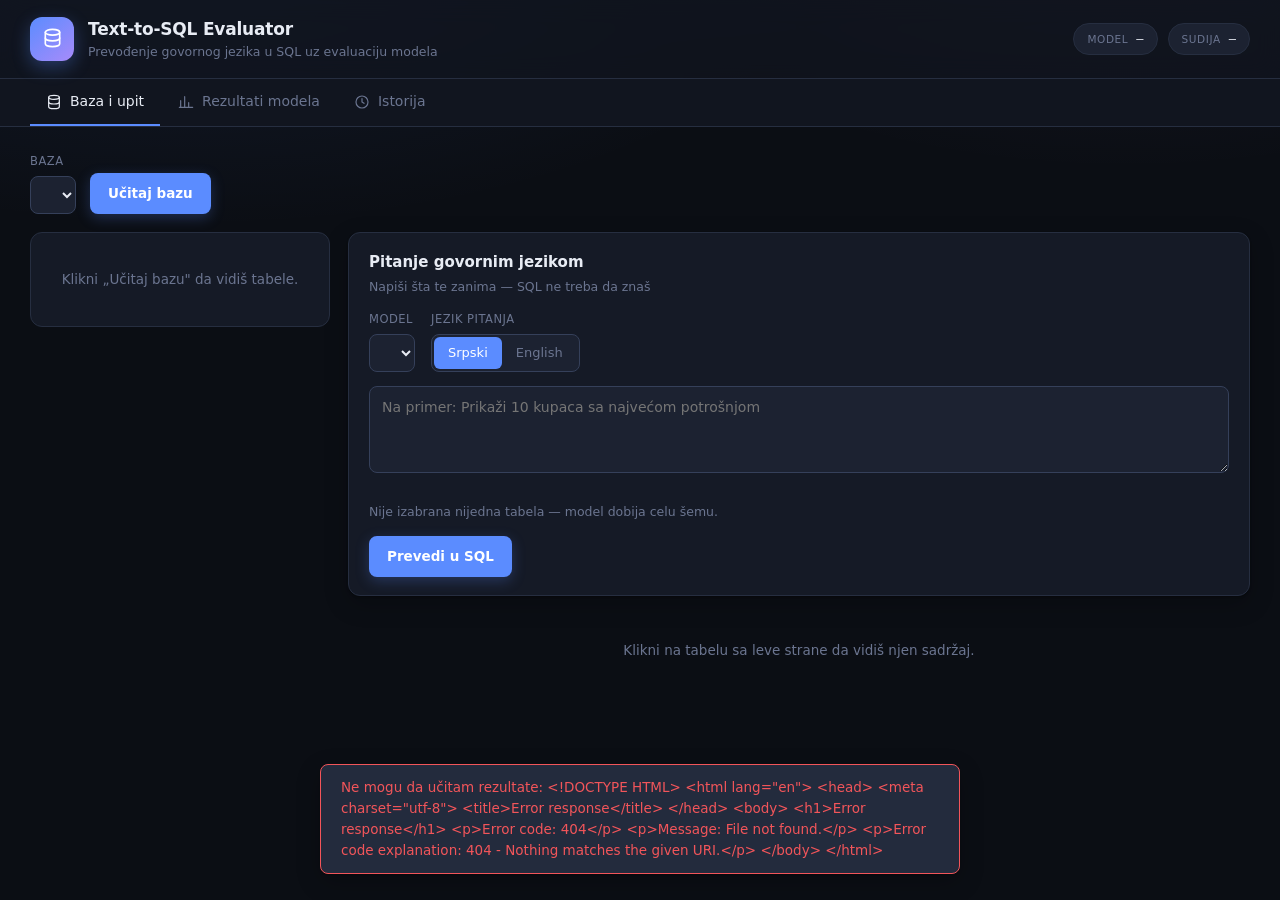
==== frontend/index.html @ 71a7b0b5 "Front i back u zasebnim folderima; upit premesten u tab sa bazom STRUKTURA - src/ -> backend/ (Api, " ====
<!DOCTYPE html>
<html lang="sr">
<head>
  <meta charset="utf-8">
  <meta name="viewport" content="width=device-width, initial-scale=1">
  <title>Text-to-SQL Evaluator</title>
  <link rel="stylesheet" href="css/styles.css">
</head>
<body>

<header class="topbar">
  <div class="brand">
    <div class="brand-mark">
      <svg viewBox="0 0 24 24" aria-hidden="true">
        <ellipse cx="12" cy="5.5" rx="7.5" ry="3"/>
        <path d="M4.5 5.5v6c0 1.66 3.36 3 7.5 3s7.5-1.34 7.5-3v-6"/>
        <path d="M4.5 11.5v6c0 1.66 3.36 3 7.5 3s7.5-1.34 7.5-3v-6"/>
      </svg>
    </div>
    <div>
      <h1>Text-to-SQL Evaluator</h1>
      <p class="brand-sub">Prevođenje govornog jezika u SQL uz evaluaciju modela</p>
    </div>
  </div>

  <div class="topbar-right">
    <div class="pill" id="pill-model" title="Model koji generiše SQL">
      <span class="pill-label">model</span>
      <span class="pill-value" id="pill-model-value">—</span>
    </div>
    <div class="pill" id="pill-sudija" title="Model u ulozi sudije">
      <span class="pill-label">sudija</span>
      <span class="pill-value" id="pill-sudija-value">—</span>
    </div>
  </div>
</header>

<nav class="tabs" role="tablist">
  <button class="tab is-active" data-tab="baza" role="tab">
    <svg viewBox="0 0 24 24" aria-hidden="true"><ellipse cx="12" cy="5" rx="8" ry="3"/><path d="M4 5v14c0 1.7 3.6 3 8 3s8-1.3 8-3V5"/><path d="M4 12c0 1.7 3.6 3 8 3s8-1.3 8-3"/></svg>
    Baza i upit
  </button>
  <button class="tab" data-tab="rezultati" role="tab">
    <svg viewBox="0 0 24 24" aria-hidden="true"><path d="M4 20V10M10 20V4M16 20v-7M22 20H2"/></svg>
    Rezultati modela
  </button>
  <button class="tab" data-tab="istorija" role="tab">
    <svg viewBox="0 0 24 24" aria-hidden="true"><circle cx="12" cy="12" r="9"/><path d="M12 7v5l3 2"/></svg>
    Istorija
  </button>
</nav>

<main>

  <!-- ================= BAZA I UPIT ================= -->
  <section class="panel is-active" id="tab-baza">
    <div class="alatna-traka">
      <div class="polje">
        <label for="izbor-baze">Baza</label>
        <select id="izbor-baze"></select>
      </div>
      <button class="dugme dugme-glavno" id="dugme-ucitaj-bazu">Učitaj bazu</button>
      <div class="alatna-info" id="baza-info"></div>
    </div>

    <div class="baza-raspored">
      <aside class="tabele-lista" id="tabele-lista">
        <div class="prazno-malo">Klikni „Učitaj bazu" da vidiš tabele.</div>
      </aside>

      <div class="baza-desno">

        <div class="kartica">
          <div class="kartica-zaglavlje">
            <h3>Pitanje govornim jezikom</h3>
            <span class="kartica-opis">Napiši šta te zanima — SQL ne treba da znaš</span>
          </div>

          <div class="upit-kontrole">
            <div class="polje">
              <label for="upit-model">Model</label>
              <select id="upit-model"></select>
            </div>
            <div class="polje">
              <label>Jezik pitanja</label>
              <div class="prekidac" id="prekidac-jezik">
                <button class="prekidac-opcija is-active" data-jezik="sr">Srpski</button>
                <button class="prekidac-opcija" data-jezik="en">English</button>
              </div>
            </div>
          </div>

          <textarea id="upit-tekst" rows="3"
                    placeholder="Na primer: Prikaži 10 kupaca sa najvećom potrošnjom"></textarea>

          <div class="predlozi" id="predlozi"></div>
          <div class="izabrane-tabele" id="izabrane-tabele-info"></div>

          <div class="upit-akcije">
            <button class="dugme dugme-glavno" id="dugme-prevedi">
              <span class="dugme-tekst">Prevedi u SQL</span>
            </button>
            <span class="upit-status" id="upit-status"></span>
          </div>
        </div>

        <div class="kartica hidden" id="kartica-sql">
          <div class="kartica-zaglavlje sa-akcijom">
            <div>
              <h3>Generisani SQL</h3>
              <span class="kartica-opis" id="sql-meta"></span>
            </div>
            <div class="ocena-znacka" id="ocena-znacka"></div>
          </div>

          <pre class="sql-prikaz" id="sql-prikaz"></pre>
          <div class="obrazlozenje" id="obrazlozenje"></div>

          <div class="upit-akcije">
            <button class="dugme dugme-glavno" id="dugme-izvrsi">Izvrši upit</button>
            <button class="dugme dugme-tiho" id="dugme-kopiraj">Kopiraj SQL</button>
            <span class="upit-status" id="izvrsi-status"></span>
          </div>
        </div>

        <div class="kartica hidden" id="kartica-rezultat">
          <div class="kartica-zaglavlje">
            <h3>Rezultat upita</h3>
            <span class="kartica-opis" id="rezultat-meta"></span>
          </div>
          <div class="tabela-okvir">
            <table class="tabela" id="tabela-rezultat"></table>
          </div>
        </div>

        <div class="tabela-detalj" id="tabela-detalj">
          <div class="prazno-malo">Klikni na tabelu sa leve strane da vidiš njen sadržaj.</div>
        </div>

      </div>
    </div>
  </section>

  <!-- ================= REZULTATI MODELA ================= -->
  <section class="panel" id="tab-rezultati">
    <div id="rezultati-prazno" class="prazno hidden">
      <div class="prazno-ikona">
        <svg viewBox="0 0 24 24"><path d="M4 20V10M10 20V4M16 20v-7M22 20H2"/></svg>
      </div>
      <h2>Test modela još nije pokrenut</h2>
      <p>Grafikoni se crtaju iz stvarnih rezultata testiranja. Pokreni benchmark pa se vrati ovde.</p>
      <pre class="kod-blok">dotnet run --project backend/SqlQueryEvaluator.Benchmark</pre>
    </div>

    <div id="rezultati-sadrzaj" class="hidden">
      <div class="pobednik" id="pobednik-kartica">
        <div class="pobednik-oznaka">Najbolji model</div>
        <div class="pobednik-ime" id="pobednik-ime">—</div>
        <div class="pobednik-metrike" id="pobednik-metrike"></div>
      </div>

      <div class="kpi-red" id="kpi-red"></div>

      <div class="grid-grafikoni">
        <div class="kartica">
          <div class="kartica-zaglavlje">
            <h3>Tačnost po modelu</h3>
            <span class="kartica-opis">Execution accuracy — udeo upita čiji se rezultat poklopio sa tačnim</span>
          </div>
          <div class="grafikon-okvir"><canvas id="graf-modeli"></canvas></div>
        </div>

        <div class="kartica">
          <div class="kartica-zaglavlje">
            <h3>Tačnost po težini zadatka</h3>
            <span class="kartica-opis">Koliko model pada kada zadatak postane složeniji</span>
          </div>
          <div class="grafikon-okvir"><canvas id="graf-tezina"></canvas></div>
        </div>

        <div class="kartica">
          <div class="kartica-zaglavlje">
            <h3>Srpski naspram engleskog</h3>
            <span class="kartica-opis">Isto pitanje na dva jezika — koliko se gubi na srpskom</span>
          </div>
          <div class="grafikon-okvir"><canvas id="graf-jezik"></canvas></div>
        </div>

        <div class="kartica">
          <div class="kartica-zaglavlje">
            <h3>Brzina naspram tačnosti</h3>
            <span class="kartica-opis">Gore levo je najbolje: tačan i brz</span>
          </div>
          <div class="grafikon-okvir"><canvas id="graf-brzina"></canvas></div>
        </div>

        <div class="kartica kartica-siroka">
          <div class="kartica-zaglavlje">
            <h3>Da li je sudija pouzdan?</h3>
            <span class="kartica-opis">
              Prosečna ocena sudije (1–5, skalirana na 100) uporedo sa objektivnom tačnošću.
              Veliki razmak znači da sudija precenjuje ili potcenjuje modele.
            </span>
          </div>
          <div class="grafikon-okvir"><canvas id="graf-sudija"></canvas></div>
          <div class="slaganje-kutija" id="slaganje-kutija"></div>
        </div>
      </div>

      <div class="kartica">
        <div class="kartica-zaglavlje sa-akcijom">
          <div>
            <h3>Sve metrike</h3>
            <span class="kartica-opis">Tabela iz koje se preuzimaju brojevi za pisani deo rada</span>
          </div>
          <a class="dugme dugme-tiho" id="dugme-csv" href="/api/benchmark/izvoz.csv" download>
            Preuzmi CSV
          </a>
        </div>
        <div class="tabela-okvir">
          <table class="tabela" id="tabela-metrike"></table>
        </div>
      </div>
    </div>
  </section>

  <!-- ================= ISTORIJA ================= -->
  <section class="panel" id="tab-istorija">
    <div class="alatna-traka">
      <button class="dugme dugme-tiho" id="dugme-osvezi-istoriju">Osveži</button>
      <button class="dugme dugme-tiho dugme-opasno" id="dugme-obrisi-istoriju">Obriši istoriju</button>
    </div>
    <div id="istorija-lista"></div>
  </section>

</main>

<div class="toast" id="toast"></div>

<script src="vendor/chart.umd.min.js"></script>
<script type="module" src="js/app.js"></script>
</body>
</html>
---- frontend/css/styles.css ----
/* =====================================================================
   Text-to-SQL Evaluator — stilovi
   Tamna tema. Boje su definisane kao promenljive na jednom mestu, pa se
   cela paleta menja izmenom bloka :root.
   ===================================================================== */

:root {
  --bg:            #0b0e14;
  --bg-2:          #11151f;
  --povrsina:      #151a26;
  --povrsina-2:    #1c2231;
  --povrsina-3:    #232b3d;
  --ivica:         #262e40;
  --ivica-jaka:    #35405a;

  --tekst:         #e8ecf4;
  --tekst-2:       #9aa5bd;
  --tekst-3:       #6b7590;

  --akcenat:       #5b8cff;
  --akcenat-jak:   #7aa2ff;
  --akcenat-slab:  rgba(91, 140, 255, 0.14);

  --zelena:        #3ecf8e;
  --zelena-slaba:  rgba(62, 207, 142, 0.14);
  --zuta:          #f0b429;
  --zuta-slaba:    rgba(240, 180, 41, 0.14);
  --crvena:        #f2555a;
  --crvena-slaba:  rgba(242, 85, 90, 0.14);
  --ljubicasta:    #a78bfa;
  --tirkiz:        #2dd4bf;

  --radijus:       12px;
  --radijus-malo:  8px;
  --senka:         0 1px 2px rgba(0,0,0,.3), 0 8px 24px rgba(0,0,0,.22);

  --font:  "Segoe UI", system-ui, -apple-system, "Helvetica Neue", sans-serif;
  --mono:  "Cascadia Mono", "Consolas", "SF Mono", monospace;
}

* { box-sizing: border-box; }

html, body { height: 100%; }

body {
  margin: 0;
  background:
    radial-gradient(1100px 500px at 15% -8%, rgba(91,140,255,.10), transparent 60%),
    radial-gradient(900px 450px at 88% -12%, rgba(167,139,250,.08), transparent 62%),
    var(--bg);
  color: var(--tekst);
  font-family: var(--font);
  font-size: 15px;
  line-height: 1.55;
  -webkit-font-smoothing: antialiased;
}

.hidden { display: none !important; }

/* ------------------------------------------------------------ zaglavlje */
.topbar {
  display: flex;
  align-items: center;
  justify-content: space-between;
  gap: 20px;
  padding: 16px 30px;
  background: rgba(17, 21, 31, .72);
  border-bottom: 1px solid var(--ivica);
  backdrop-filter: blur(12px);
  position: sticky;
  top: 0;
  z-index: 20;
}

.brand { display: flex; align-items: center; gap: 14px; }

.brand-mark {
  display: grid;
  place-items: center;
  width: 44px; height: 44px;
  border-radius: var(--radijus);
  background: linear-gradient(140deg, var(--akcenat), var(--ljubicasta));
  box-shadow: 0 6px 18px rgba(91,140,255,.32);
}
.brand-mark svg {
  width: 23px; height: 23px;
  fill: none; stroke: #fff; stroke-width: 1.7;
  stroke-linecap: round; stroke-linejoin: round;
}

.topbar h1 { margin: 0; font-size: 17px; font-weight: 650; letter-spacing: -.2px; }
.brand-sub { margin: 0; color: var(--tekst-3); font-size: 12.5px; }

.topbar-right { display: flex; gap: 10px; flex-wrap: wrap; }

.pill {
  display: flex; align-items: center; gap: 8px;
  padding: 6px 13px;
  border: 1px solid var(--ivica);
  border-radius: 999px;
  background: var(--povrsina-2);
  font-size: 12.5px;
}
.pill-label { color: var(--tekst-3); text-transform: uppercase; font-size: 10.5px; letter-spacing: .6px; }
.pill-value { color: var(--tekst); font-family: var(--mono); font-size: 12px; }

/* ----------------------------------------------------------------- tabovi */
.tabs {
  display: flex; gap: 2px;
  padding: 0 30px;
  background: var(--bg-2);
  border-bottom: 1px solid var(--ivica);
  position: sticky; top: 77px; z-index: 19;
  overflow-x: auto;
}

.tab {
  display: flex; align-items: center; gap: 8px;
  padding: 12px 16px;
  border: 0; border-bottom: 2px solid transparent;
  background: none;
  color: var(--tekst-3);
  font: inherit; font-size: 14px;
  cursor: pointer;
  white-space: nowrap;
  transition: color .15s, border-color .15s;
}
.tab svg { width: 16px; height: 16px; fill: none; stroke: currentColor; stroke-width: 1.8; stroke-linecap: round; stroke-linejoin: round; }
.tab:hover { color: var(--tekst-2); }
.tab.is-active { color: var(--tekst); border-bottom-color: var(--akcenat); }

main { padding: 26px 30px 60px; max-width: 1500px; }

.panel { display: none; animation: pojavi .22s ease; }
.panel.is-active { display: block; }

@keyframes pojavi {
  from { opacity: 0; transform: translateY(5px); }
  to   { opacity: 1; transform: none; }
}

/* --------------------------------------------------------------- kartice */
.kartica {
  background: var(--povrsina);
  border: 1px solid var(--ivica);
  border-radius: var(--radijus);
  padding: 18px 20px;
  box-shadow: var(--senka);
  margin-bottom: 18px;
}

.kartica-zaglavlje { margin-bottom: 14px; }
.kartica-zaglavlje.sa-akcijom {
  display: flex; align-items: flex-start; justify-content: space-between; gap: 16px;
}
.kartica-zaglavlje h3 { margin: 0 0 3px; font-size: 15px; font-weight: 620; }
.kartica-opis { color: var(--tekst-3); font-size: 12.5px; display: block; }

.kartica-siroka { grid-column: 1 / -1; }

/* --------------------------------------------------------------- dugmad */
.dugme {
  display: inline-flex; align-items: center; gap: 8px;
  padding: 9px 17px;
  border: 1px solid transparent;
  border-radius: var(--radijus-malo);
  font: inherit; font-size: 13.5px; font-weight: 550;
  cursor: pointer;
  text-decoration: none;
  transition: background .15s, border-color .15s, transform .06s;
}
.dugme:active { transform: translateY(1px); }
.dugme:disabled { opacity: .5; cursor: not-allowed; }

.dugme-glavno {
  background: var(--akcenat);
  color: #fff;
  box-shadow: 0 4px 14px rgba(91,140,255,.25);
}
.dugme-glavno:hover:not(:disabled) { background: var(--akcenat-jak); }

.dugme-tiho {
  background: var(--povrsina-2);
  border-color: var(--ivica-jaka);
  color: var(--tekst-2);
}
.dugme-tiho:hover:not(:disabled) { background: var(--povrsina-3); color: var(--tekst); }

.dugme-opasno:hover:not(:disabled) { border-color: var(--crvena); color: var(--crvena); }

/* --------------------------------------------------------- polja i unos */
.polje { display: flex; flex-direction: column; gap: 5px; }
.polje label { font-size: 11.5px; color: var(--tekst-3); text-transform: uppercase; letter-spacing: .5px; }

select, textarea, input[type="text"] {
  background: var(--povrsina-2);
  border: 1px solid var(--ivica-jaka);
  border-radius: var(--radijus-malo);
  color: var(--tekst);
  font: inherit; font-size: 14px;
  padding: 9px 12px;
  outline: none;
  transition: border-color .15s, box-shadow .15s;
}
select:focus, textarea:focus, input:focus {
  border-color: var(--akcenat);
  box-shadow: 0 0 0 3px var(--akcenat-slab);
}
textarea { width: 100%; resize: vertical; font-family: var(--font); line-height: 1.6; }

.prekidac { display: inline-flex; background: var(--povrsina-2); border: 1px solid var(--ivica-jaka); border-radius: var(--radijus-malo); padding: 2px; }
.prekidac-opcija {
  border: 0; background: none; color: var(--tekst-3);
  font: inherit; font-size: 13px; padding: 6px 14px;
  border-radius: 6px; cursor: pointer;
}
.prekidac-opcija.is-active { background: var(--akcenat); color: #fff; }

.alatna-traka {
  display: flex; align-items: flex-end; gap: 14px; flex-wrap: wrap;
  margin-bottom: 18px;
}
.alatna-info { color: var(--tekst-3); font-size: 12.5px; margin-left: auto; }

/* ------------------------------------------------------------ dashboard */
.pobednik {
  background: linear-gradient(135deg, rgba(91,140,255,.16), rgba(167,139,250,.10));
  border: 1px solid rgba(91,140,255,.32);
  border-radius: var(--radijus);
  padding: 20px 24px;
  margin-bottom: 18px;
}
.pobednik-oznaka {
  font-size: 11px; text-transform: uppercase; letter-spacing: 1px;
  color: var(--akcenat-jak); font-weight: 650; margin-bottom: 6px;
}
.pobednik-ime { font-size: 25px; font-weight: 680; letter-spacing: -.4px; }
.pobednik-metrike { display: flex; gap: 26px; flex-wrap: wrap; margin-top: 12px; }
.pobednik-metrike div { font-size: 13px; color: var(--tekst-2); }
.pobednik-metrike b { display: block; font-size: 19px; color: var(--tekst); font-weight: 640; }

.kpi-red {
  display: grid; grid-template-columns: repeat(auto-fit, minmax(180px, 1fr));
  gap: 14px; margin-bottom: 18px;
}
.kpi {
  background: var(--povrsina);
  border: 1px solid var(--ivica);
  border-radius: var(--radijus);
  padding: 15px 17px;
}
.kpi-oznaka { color: var(--tekst-3); font-size: 11.5px; text-transform: uppercase; letter-spacing: .5px; }
.kpi-vrednost { font-size: 24px; font-weight: 660; margin-top: 4px; letter-spacing: -.5px; }
.kpi-nota { color: var(--tekst-3); font-size: 12px; margin-top: 2px; }

.grid-grafikoni {
  display: grid;
  grid-template-columns: repeat(auto-fit, minmax(420px, 1fr));
  gap: 18px;
  margin-bottom: 18px;
}
.grafikon-okvir { position: relative; height: 300px; }

.slaganje-kutija {
  display: grid; grid-template-columns: repeat(auto-fit, minmax(150px, 1fr));
  gap: 12px; margin-top: 16px;
  padding-top: 16px; border-top: 1px solid var(--ivica);
}
.slaganje-stavka { font-size: 12.5px; color: var(--tekst-2); }
.slaganje-stavka b { display: block; font-size: 17px; color: var(--tekst); }

/* --------------------------------------------------------------- tabele */
.tabela-okvir { overflow-x: auto; border: 1px solid var(--ivica); border-radius: var(--radijus-malo); }

.tabela { width: 100%; border-collapse: collapse; font-size: 13px; }
.tabela th {
  background: var(--povrsina-2);
  text-align: left; font-weight: 600; color: var(--tekst-2);
  padding: 10px 13px; white-space: nowrap;
  position: sticky; top: 0;
  border-bottom: 1px solid var(--ivica);
}
.tabela td {
  padding: 9px 13px;
  border-bottom: 1px solid rgba(38,46,64,.55);
  white-space: nowrap;
}
.tabela tbody tr:hover { background: rgba(91,140,255,.05); }
.tabela tbody tr:last-child td { border-bottom: 0; }
.tabela .broj { text-align: right; font-family: var(--mono); font-size: 12.5px; }
.tabela .null { color: var(--tekst-3); font-style: italic; }
.tabela .istaknut { background: var(--akcenat-slab); }

/* ------------------------------------------------------------ tab: baza */
.baza-raspored { display: grid; grid-template-columns: 300px 1fr; gap: 18px; align-items: start; }

/* Desna kolona drži upit, generisani SQL, rezultat i pregled tabele —
   sve jedno ispod drugog, da se pitanje kuca uz vidljive tabele levo. */
.baza-desno { display: flex; flex-direction: column; gap: 0; min-width: 0; }
.baza-desno > .tabela-detalj { min-width: 0; }
.baza-desno > .tabela-detalj .kartica { margin-bottom: 0; }

.tabele-lista {
  background: var(--povrsina);
  border: 1px solid var(--ivica);
  border-radius: var(--radijus);
  padding: 10px;
  max-height: 60vh; overflow-y: auto;
  position: sticky; top: 96px;
}

.tabela-stavka {
  display: flex; align-items: center; gap: 10px;
  padding: 9px 11px;
  border-radius: var(--radijus-malo);
  cursor: pointer;
  transition: background .12s;
}
.tabela-stavka:hover { background: var(--povrsina-2); }
.tabela-stavka.is-active { background: var(--akcenat-slab); }
.tabela-stavka input { accent-color: var(--akcenat); cursor: pointer; width: 15px; height: 15px; }
.tabela-stavka-ime { font-family: var(--mono); font-size: 13px; flex: 1; }
.tabela-stavka-broj { color: var(--tekst-3); font-size: 11.5px; font-family: var(--mono); }

.kolone-lista { display: flex; flex-wrap: wrap; gap: 7px; margin-bottom: 16px; }
.kolona-znacka {
  display: inline-flex; align-items: center; gap: 6px;
  background: var(--povrsina-2);
  border: 1px solid var(--ivica);
  border-radius: 6px;
  padding: 4px 9px;
  font-size: 12px;
  font-family: var(--mono);
}
.kolona-znacka .tip { color: var(--tekst-3); font-size: 11px; }
.kolona-znacka.pk { border-color: rgba(240,180,41,.45); background: var(--zuta-slaba); }
.kolona-znacka.fk { border-color: rgba(45,212,191,.4); }

/* ------------------------------------------------------------ tab: upit */
.upit-kontrole { display: flex; gap: 16px; flex-wrap: wrap; margin-bottom: 14px; }
.upit-akcije { display: flex; align-items: center; gap: 12px; margin-top: 14px; flex-wrap: wrap; }
.upit-status { color: var(--tekst-3); font-size: 13px; }
.upit-status.greska { color: var(--crvena); }
.upit-status.ok { color: var(--zelena); }

.predlozi { display: flex; flex-wrap: wrap; gap: 8px; margin-top: 12px; }
.predlog {
  background: var(--povrsina-2);
  border: 1px solid var(--ivica);
  border-radius: 999px;
  padding: 5px 13px;
  font-size: 12.5px; color: var(--tekst-2);
  cursor: pointer;
  transition: border-color .15s, color .15s;
}
.predlog:hover { border-color: var(--akcenat); color: var(--tekst); }

.izabrane-tabele { color: var(--tekst-3); font-size: 12.5px; margin-top: 10px; }

.sql-prikaz {
  background: var(--bg-2);
  border: 1px solid var(--ivica);
  border-left: 3px solid var(--akcenat);
  border-radius: var(--radijus-malo);
  padding: 15px 17px;
  font-family: var(--mono); font-size: 13px; line-height: 1.65;
  color: #cfe0ff;
  overflow-x: auto;
  white-space: pre-wrap;
  margin: 0 0 14px;
}

.ocena-znacka {
  display: inline-flex; align-items: center; gap: 9px;
  padding: 8px 15px;
  border-radius: 999px;
  font-size: 13px; font-weight: 600;
  white-space: nowrap;
}
.ocena-znacka .broj { font-size: 18px; font-weight: 700; }
.ocena-dobra  { background: var(--zelena-slaba); color: var(--zelena); border: 1px solid rgba(62,207,142,.4); }
.ocena-srednja{ background: var(--zuta-slaba);  color: var(--zuta);  border: 1px solid rgba(240,180,41,.4); }
.ocena-losa   { background: var(--crvena-slaba);color: var(--crvena);border: 1px solid rgba(242,85,90,.4); }

.obrazlozenje {
  background: var(--povrsina-2);
  border-radius: var(--radijus-malo);
  padding: 12px 15px;
  font-size: 13px; color: var(--tekst-2);
  border-left: 3px solid var(--ivica-jaka);
}
.obrazlozenje.upozorenje { border-left-color: var(--zuta); color: var(--tekst); }
.obrazlozenje.opasnost { border-left-color: var(--crvena); background: var(--crvena-slaba); color: var(--tekst); }

/* -------------------------------------------------------- tab: istorija */
.istorija-stavka {
  background: var(--povrsina);
  border: 1px solid var(--ivica);
  border-radius: var(--radijus);
  padding: 15px 18px;
  margin-bottom: 11px;
  cursor: pointer;
  transition: border-color .15s, transform .06s;
}
.istorija-stavka:hover { border-color: var(--ivica-jaka); }
.istorija-stavka:active { transform: translateY(1px); }

.istorija-vrh { display: flex; align-items: center; gap: 11px; flex-wrap: wrap; margin-bottom: 8px; }
.istorija-pitanje { font-size: 14.5px; font-weight: 550; flex: 1; min-width: 200px; }
.istorija-sql {
  font-family: var(--mono); font-size: 12px; color: var(--tekst-3);
  overflow: hidden; text-overflow: ellipsis; white-space: nowrap;
}
.istorija-meta { display: flex; gap: 14px; flex-wrap: wrap; margin-top: 8px; color: var(--tekst-3); font-size: 12px; }

.znacka {
  display: inline-block; padding: 2px 9px;
  border-radius: 999px; font-size: 11px; font-weight: 600;
  border: 1px solid var(--ivica-jaka); color: var(--tekst-2);
}
.znacka.zelena { background: var(--zelena-slaba); color: var(--zelena); border-color: rgba(62,207,142,.35); }
.znacka.zuta   { background: var(--zuta-slaba);   color: var(--zuta);   border-color: rgba(240,180,41,.35); }
.znacka.crvena { background: var(--crvena-slaba); color: var(--crvena); border-color: rgba(242,85,90,.35); }
.znacka.plava  { background: var(--akcenat-slab); color: var(--akcenat-jak); border-color: rgba(91,140,255,.35); }

/* ----------------------------------------------------------- prazna stanja */
.prazno {
  text-align: center;
  padding: 70px 30px;
  background: var(--povrsina);
  border: 1px dashed var(--ivica-jaka);
  border-radius: var(--radijus);
}
.prazno-ikona {
  width: 58px; height: 58px; margin: 0 auto 18px;
  display: grid; place-items: center;
  border-radius: 50%;
  background: var(--akcenat-slab);
}
.prazno-ikona svg { width: 26px; height: 26px; fill: none; stroke: var(--akcenat); stroke-width: 1.8; stroke-linecap: round; }
.prazno h2 { margin: 0 0 8px; font-size: 18px; }
.prazno p { margin: 0 auto 18px; color: var(--tekst-3); max-width: 460px; }

.prazno-malo { color: var(--tekst-3); font-size: 13.5px; padding: 26px 16px; text-align: center; }

.kod-blok {
  display: inline-block;
  background: var(--bg-2);
  border: 1px solid var(--ivica);
  border-radius: var(--radijus-malo);
  padding: 11px 17px;
  font-family: var(--mono); font-size: 12.5px;
  color: var(--tirkiz);
  margin: 0;
}

/* -------------------------------------------------------------- ostalo */
.vrtenje {
  display: inline-block; width: 14px; height: 14px;
  border: 2px solid rgba(255,255,255,.28);
  border-top-color: #fff;
  border-radius: 50%;
  animation: vrti .7s linear infinite;
}
@keyframes vrti { to { transform: rotate(360deg); } }

.toast {
  position: fixed; bottom: 26px; left: 50%;
  transform: translateX(-50%) translateY(80px);
  background: var(--povrsina-3);
  border: 1px solid var(--ivica-jaka);
  border-radius: var(--radijus-malo);
  padding: 12px 20px;
  font-size: 13.5px;
  box-shadow: var(--senka);
  opacity: 0;
  transition: opacity .2s, transform .2s;
  z-index: 100;
  pointer-events: none;
}
.toast.vidljiv { opacity: 1; transform: translateX(-50%) translateY(0); }
.toast.greska { border-color: var(--crvena); color: var(--crvena); }

@media (max-width: 900px) {
  .baza-raspored { grid-template-columns: 1fr; }
  .grid-grafikoni { grid-template-columns: 1fr; }
  main { padding: 20px 16px 50px; }
  .topbar, .tabs { padding-left: 16px; padding-right: 16px; }
  .tabs { top: 0; position: static; }
}
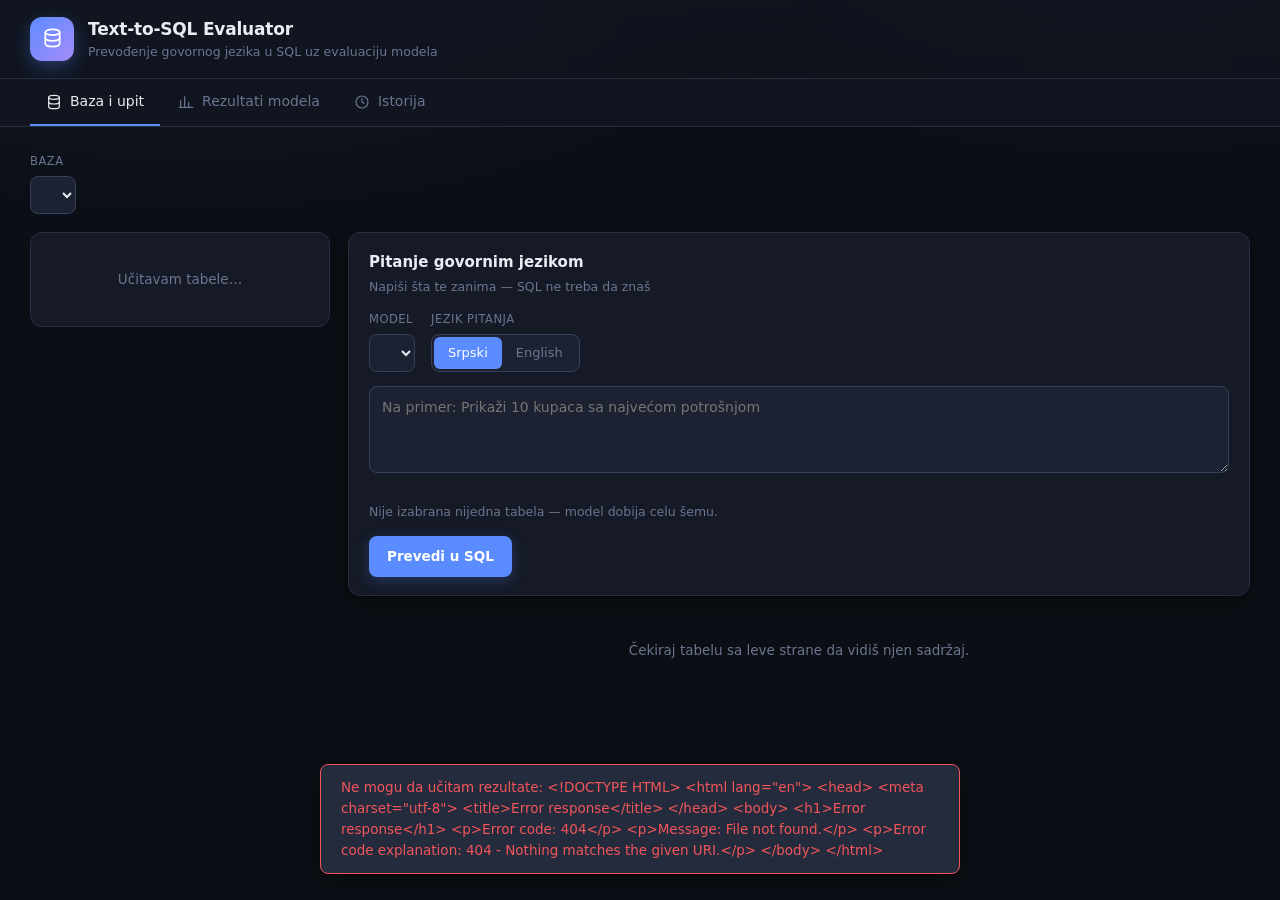
==== commit 4c1daff0: "Ciscenje interfejsa: bez dugmeta "Ucitaj bazu" i plocica u zaglavlju - uklonjeno dugme "Ucitaj bazu"" ====
--- a/frontend/index.html
+++ b/frontend/index.html
@@ -23,16 +23,6 @@
     </div>
   </div>
 
-  <div class="topbar-right">
-    <div class="pill" id="pill-model" title="Model koji generiše SQL">
-      <span class="pill-label">model</span>
-      <span class="pill-value" id="pill-model-value">—</span>
-    </div>
-    <div class="pill" id="pill-sudija" title="Model u ulozi sudije">
-      <span class="pill-label">sudija</span>
-      <span class="pill-value" id="pill-sudija-value">—</span>
-    </div>
-  </div>
 </header>
 
 <nav class="tabs" role="tablist">
@@ -59,13 +49,12 @@
         <label for="izbor-baze">Baza</label>
         <select id="izbor-baze"></select>
       </div>
-      <button class="dugme dugme-glavno" id="dugme-ucitaj-bazu">Učitaj bazu</button>
       <div class="alatna-info" id="baza-info"></div>
     </div>
 
     <div class="baza-raspored">
       <aside class="tabele-lista" id="tabele-lista">
-        <div class="prazno-malo">Klikni „Učitaj bazu" da vidiš tabele.</div>
+        <div class="prazno-malo">Učitavam tabele…</div>
       </aside>
 
       <div class="baza-desno">
@@ -134,7 +123,7 @@
         </div>
 
         <div class="tabela-detalj" id="tabela-detalj">
-          <div class="prazno-malo">Klikni na tabelu sa leve strane da vidiš njen sadržaj.</div>
+          <div class="prazno-malo">Čekiraj tabelu sa leve strane da vidiš njen sadržaj.</div>
         </div>
 
       </div>
--- a/frontend/css/styles.css
+++ b/frontend/css/styles.css
@@ -298,7 +298,9 @@
    sve jedno ispod drugog, da se pitanje kuca uz vidljive tabele levo. */
 .baza-desno { display: flex; flex-direction: column; gap: 0; min-width: 0; }
 .baza-desno > .tabela-detalj { min-width: 0; }
-.baza-desno > .tabela-detalj .kartica { margin-bottom: 0; }
+.baza-desno > .tabela-detalj .kartica { margin-bottom: 18px; }
+.baza-desno > .tabela-detalj .kartica:last-child { margin-bottom: 0; }
+.tabela-okvir { max-height: 60vh; overflow-y: auto; }
 
 .tabele-lista {
   background: var(--povrsina);
@@ -315,12 +317,20 @@
   border-radius: var(--radijus-malo);
   cursor: pointer;
   transition: background .12s;
+  user-select: none;
+}
+.tabela-stavka:has(input:checked) {
+  background: var(--akcenat-slab);
+  box-shadow: inset 2px 0 0 var(--akcenat);
 }
 .tabela-stavka:hover { background: var(--povrsina-2); }
 .tabela-stavka.is-active { background: var(--akcenat-slab); }
 .tabela-stavka input { accent-color: var(--akcenat); cursor: pointer; width: 15px; height: 15px; }
 .tabela-stavka-ime { font-family: var(--mono); font-size: 13px; flex: 1; }
 .tabela-stavka-broj { color: var(--tekst-3); font-size: 11.5px; font-family: var(--mono); }
+
+.ucitaj-jos { display: flex; justify-content: center; padding-top: 12px; }
+.ucitaj-jos .kartica-opis { color: var(--tekst-3); font-size: 12.5px; }
 
 .kolone-lista { display: flex; flex-wrap: wrap; gap: 7px; margin-bottom: 16px; }
 .kolona-znacka {
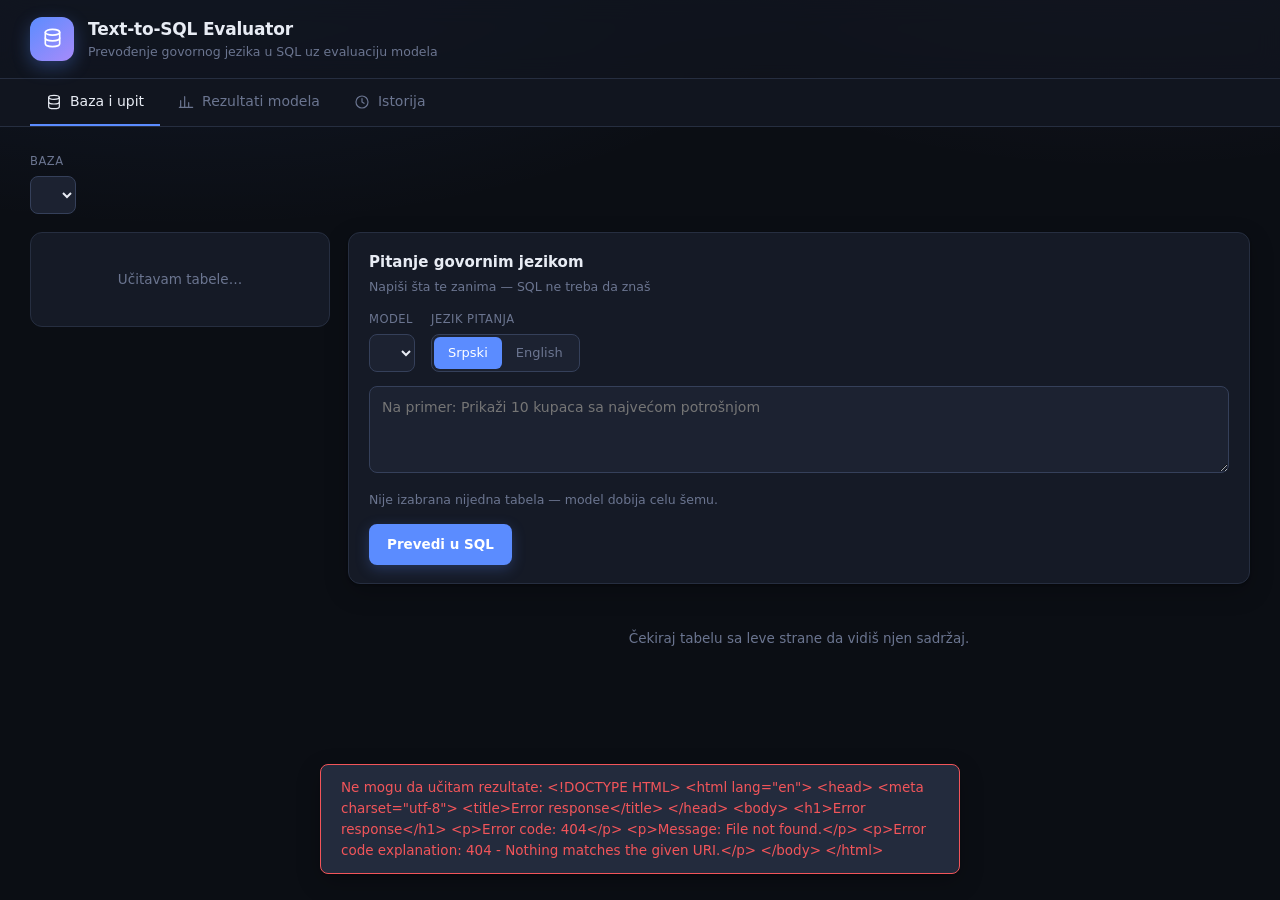
==== commit f573a44a: "Uklonjeni ponudjeni primeri pitanja Uklonjeni su i sam blok u interfejsu, lista pitanja i funkcija k" ====
--- a/frontend/index.html
+++ b/frontend/index.html
@@ -82,7 +82,6 @@
           <textarea id="upit-tekst" rows="3"
                     placeholder="Na primer: Prikaži 10 kupaca sa najvećom potrošnjom"></textarea>
 
-          <div class="predlozi" id="predlozi"></div>
           <div class="izabrane-tabele" id="izabrane-tabele-info"></div>
 
           <div class="upit-akcije">
@@ -120,6 +119,13 @@
           <div class="tabela-okvir">
             <table class="tabela" id="tabela-rezultat"></table>
           </div>
+
+          <div class="upit-akcije">
+            <button class="dugme dugme-glavno" id="dugme-pdf">
+              <span class="dugme-tekst">Dokumentuj u PDF</span>
+            </button>
+            <span class="upit-status" id="pdf-status"></span>
+          </div>
         </div>
 
         <div class="tabela-detalj" id="tabela-detalj">
@@ -200,10 +206,9 @@
         <div class="kartica-zaglavlje sa-akcijom">
           <div>
             <h3>Sve metrike</h3>
-            <span class="kartica-opis">Tabela iz koje se preuzimaju brojevi za pisani deo rada</span>
-          </div>
-          <a class="dugme dugme-tiho" id="dugme-csv" href="/api/benchmark/izvoz.csv" download>
-            Preuzmi CSV
+          </div>
+          <a class="dugme dugme-glavno" id="dugme-pdf-metrike" href="/api/benchmark/izvoz.pdf" download>
+            Dokumentuj u PDF
           </a>
         </div>
         <div class="tabela-okvir">
--- a/frontend/css/styles.css
+++ b/frontend/css/styles.css
@@ -288,6 +288,10 @@
 .tabela tbody tr:hover { background: rgba(91,140,255,.05); }
 .tabela tbody tr:last-child td { border-bottom: 0; }
 .tabela .broj { text-align: right; font-family: var(--mono); font-size: 12.5px; }
+
+/* Zaglavlje brojčane kolone mora da prati poravnanje vrednosti ispod sebe.
+   Sa naslovom levo a brojevima desno oko ne povezuje kolonu sa nazivom. */
+.tabela th.broj { text-align: right; font-family: var(--font); font-size: 13px; }
 .tabela .null { color: var(--tekst-3); font-style: italic; }
 .tabela .istaknut { background: var(--akcenat-slab); }
 
@@ -353,18 +357,6 @@
 .upit-status.greska { color: var(--crvena); }
 .upit-status.ok { color: var(--zelena); }
 
-.predlozi { display: flex; flex-wrap: wrap; gap: 8px; margin-top: 12px; }
-.predlog {
-  background: var(--povrsina-2);
-  border: 1px solid var(--ivica);
-  border-radius: 999px;
-  padding: 5px 13px;
-  font-size: 12.5px; color: var(--tekst-2);
-  cursor: pointer;
-  transition: border-color .15s, color .15s;
-}
-.predlog:hover { border-color: var(--akcenat); color: var(--tekst); }
-
 .izabrane-tabele { color: var(--tekst-3); font-size: 12.5px; margin-top: 10px; }
 
 .sql-prikaz {
